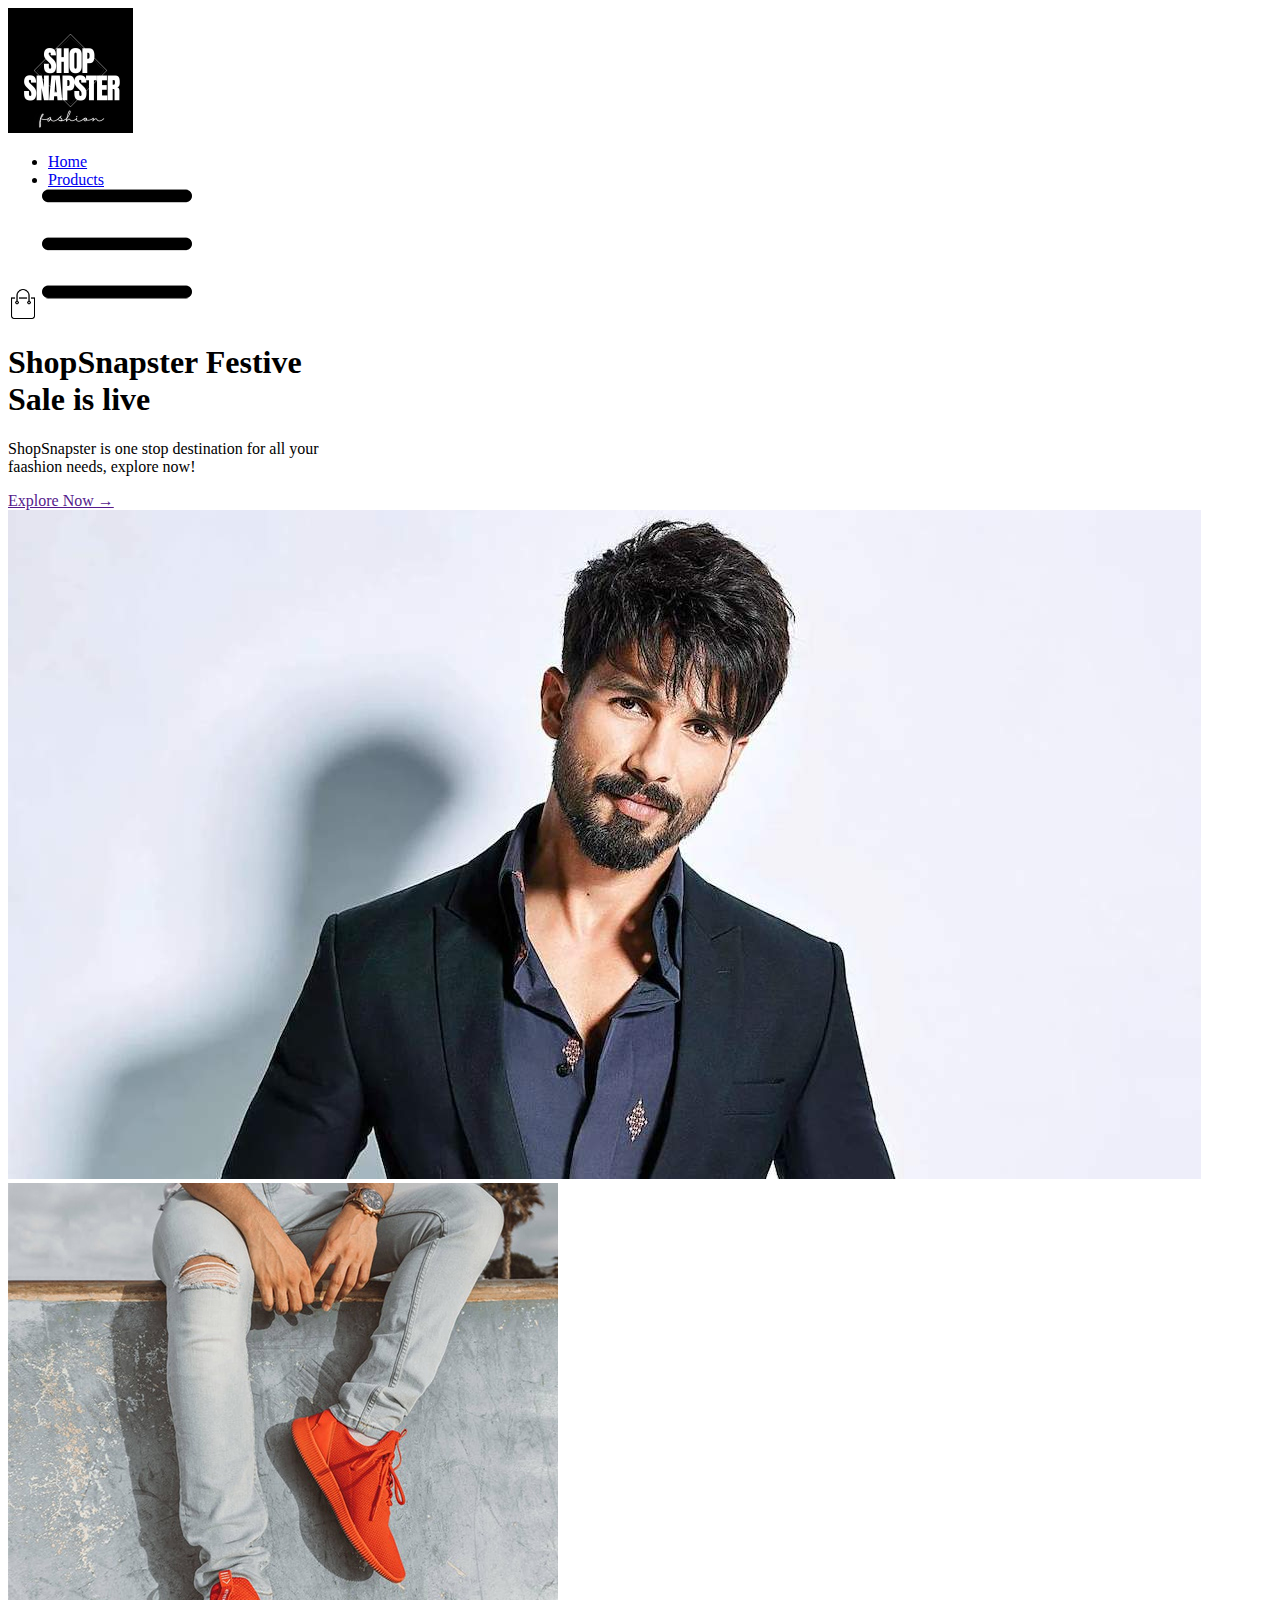
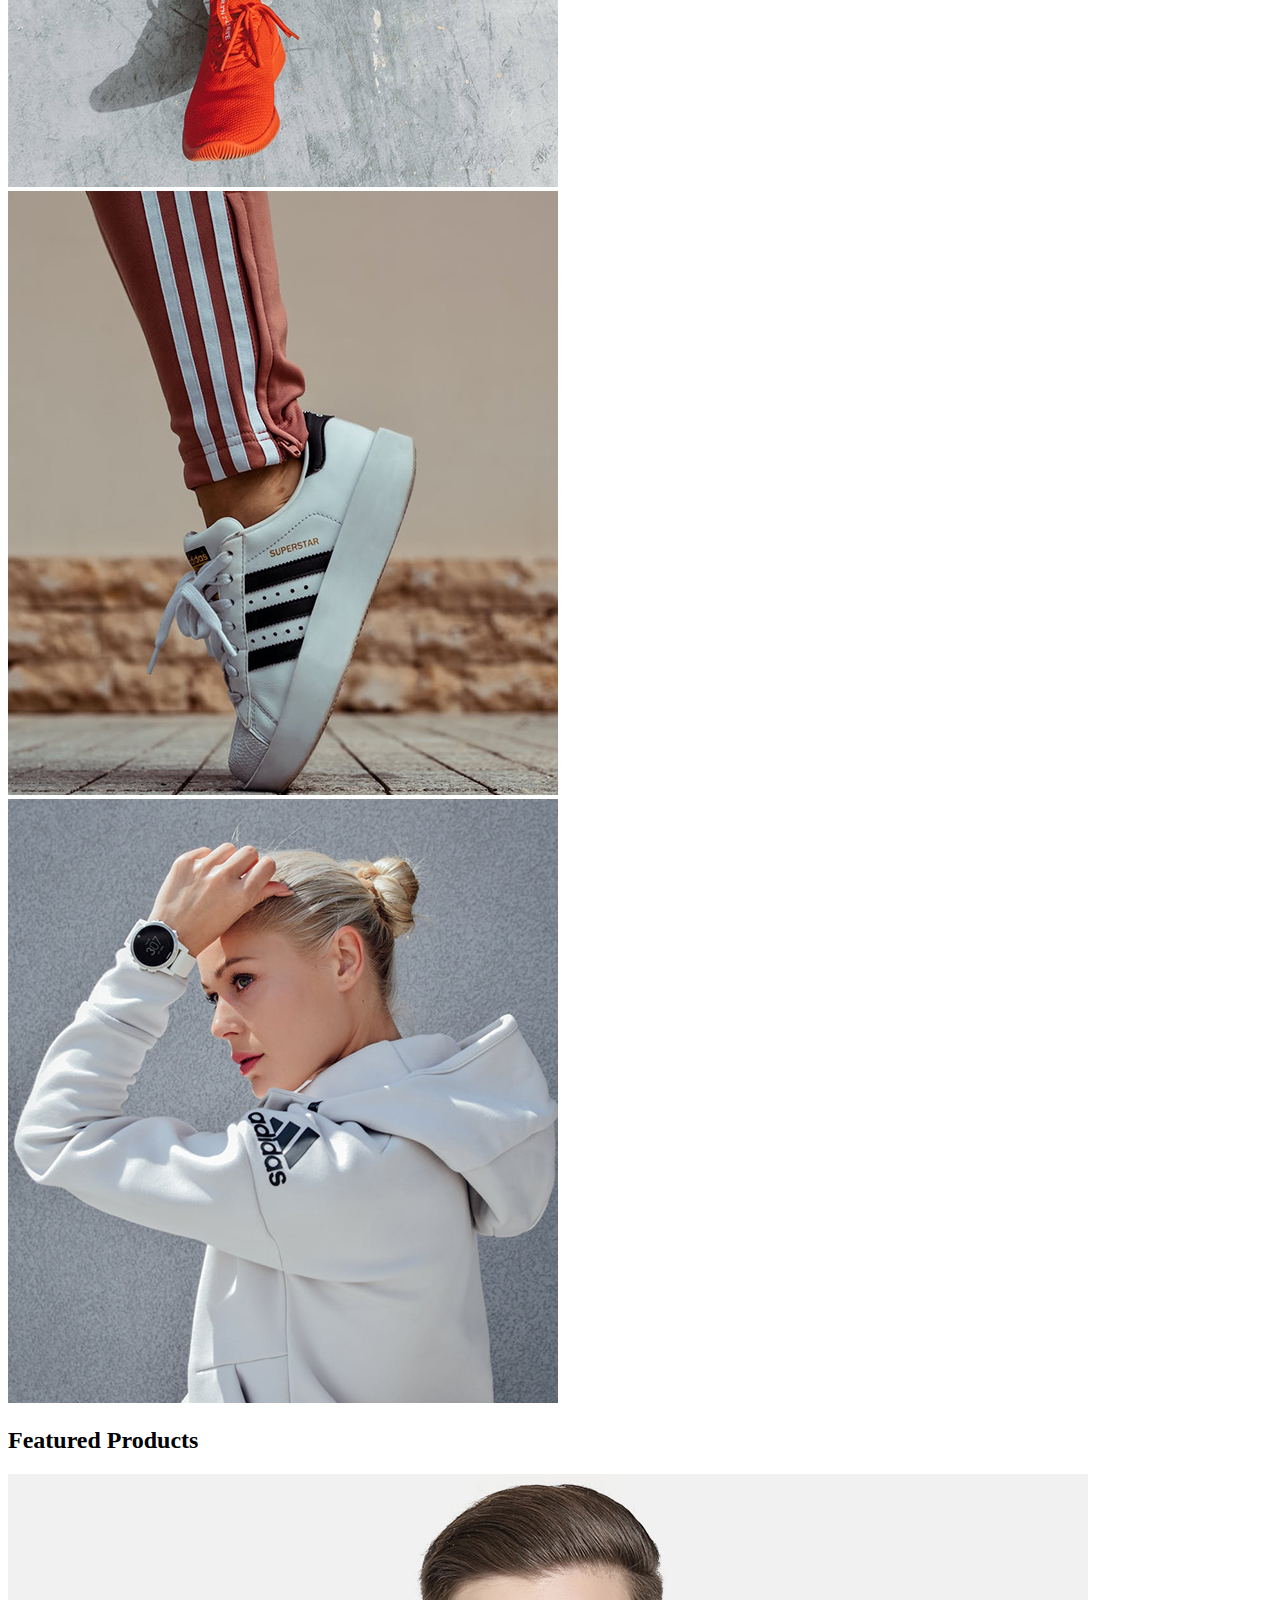
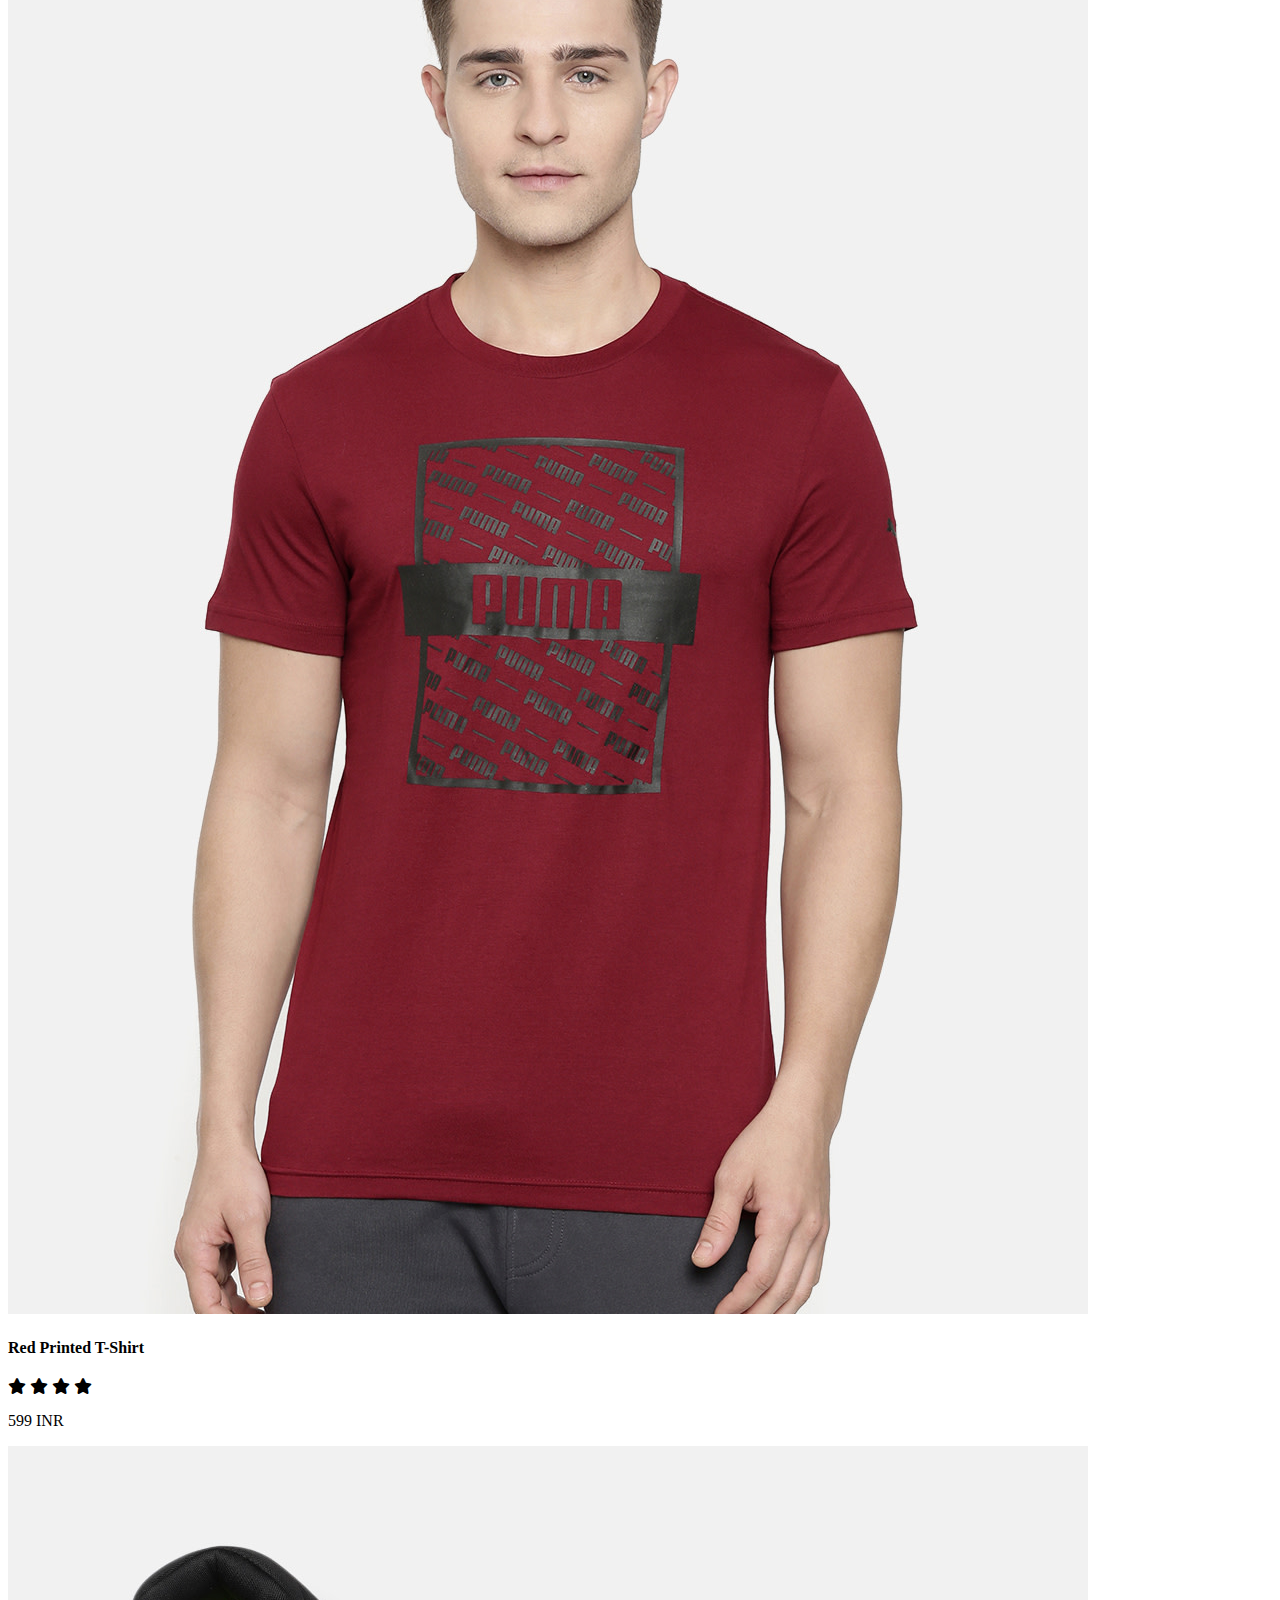
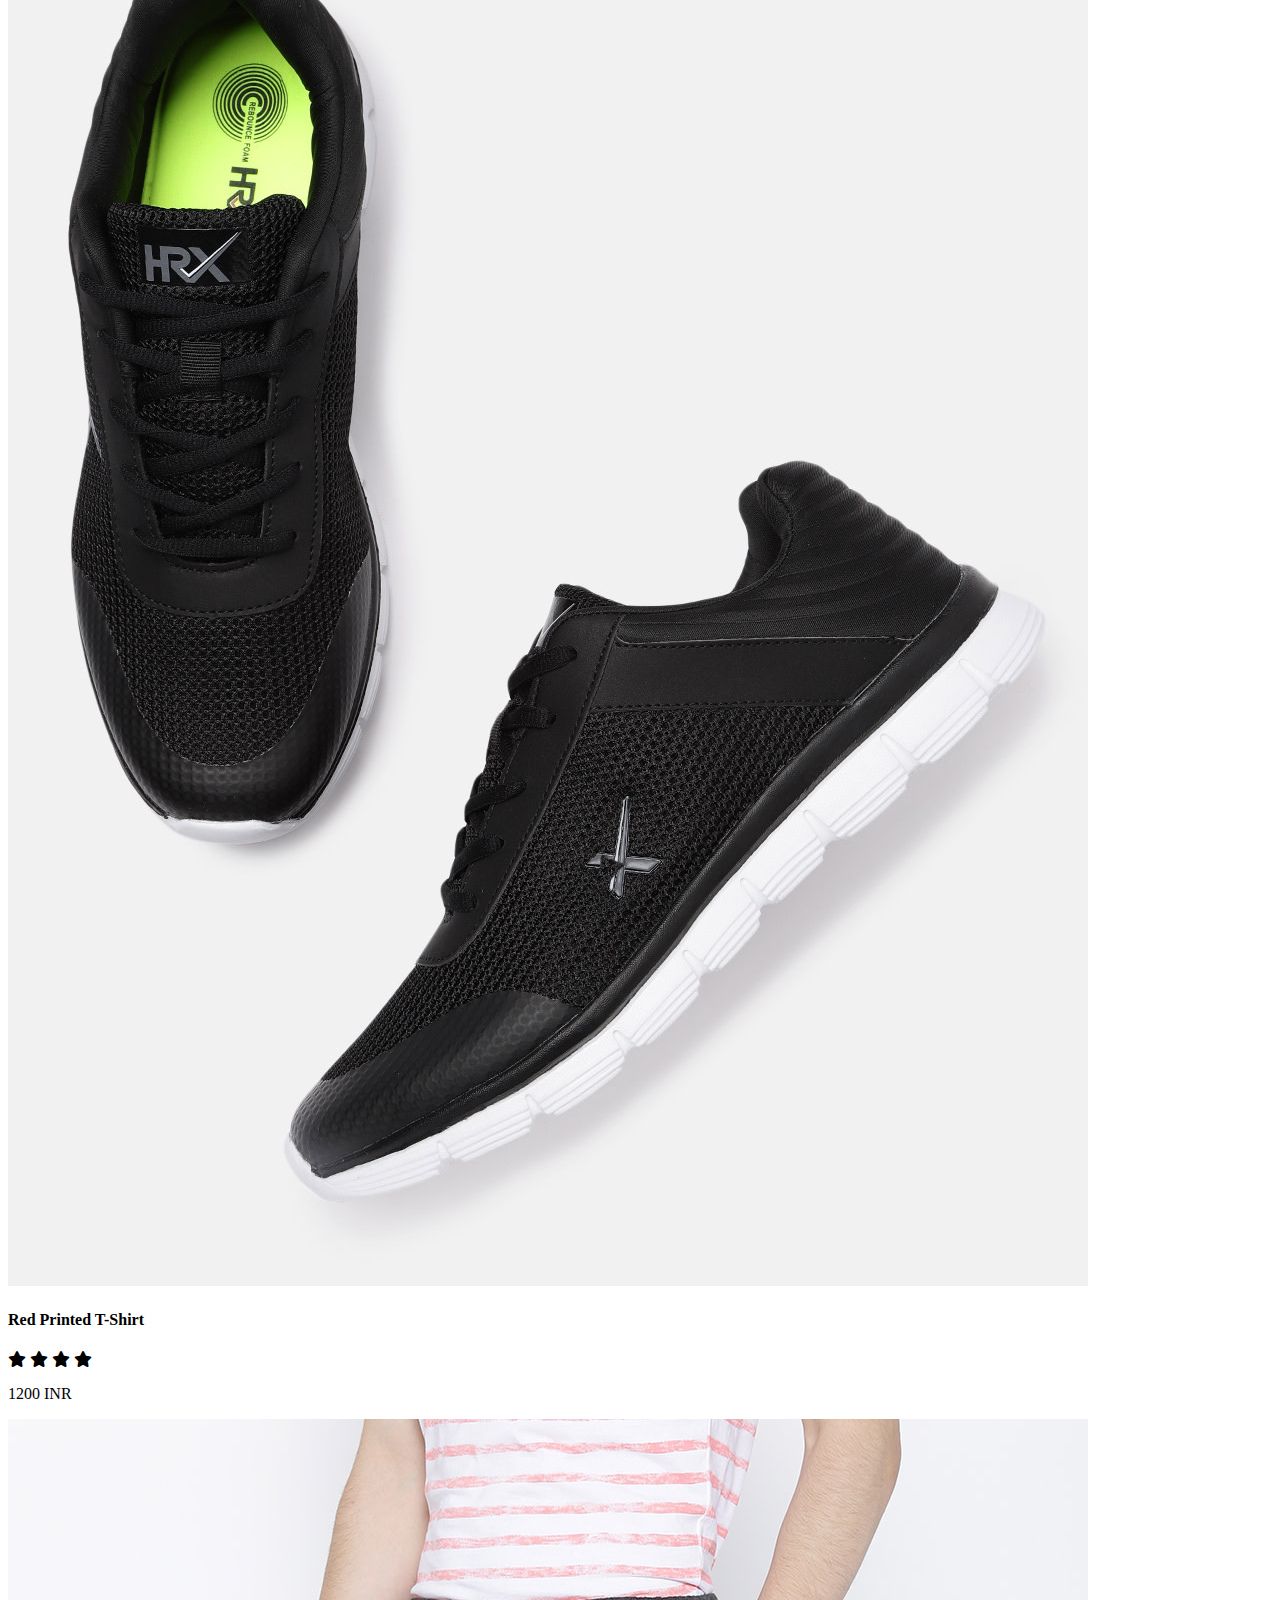
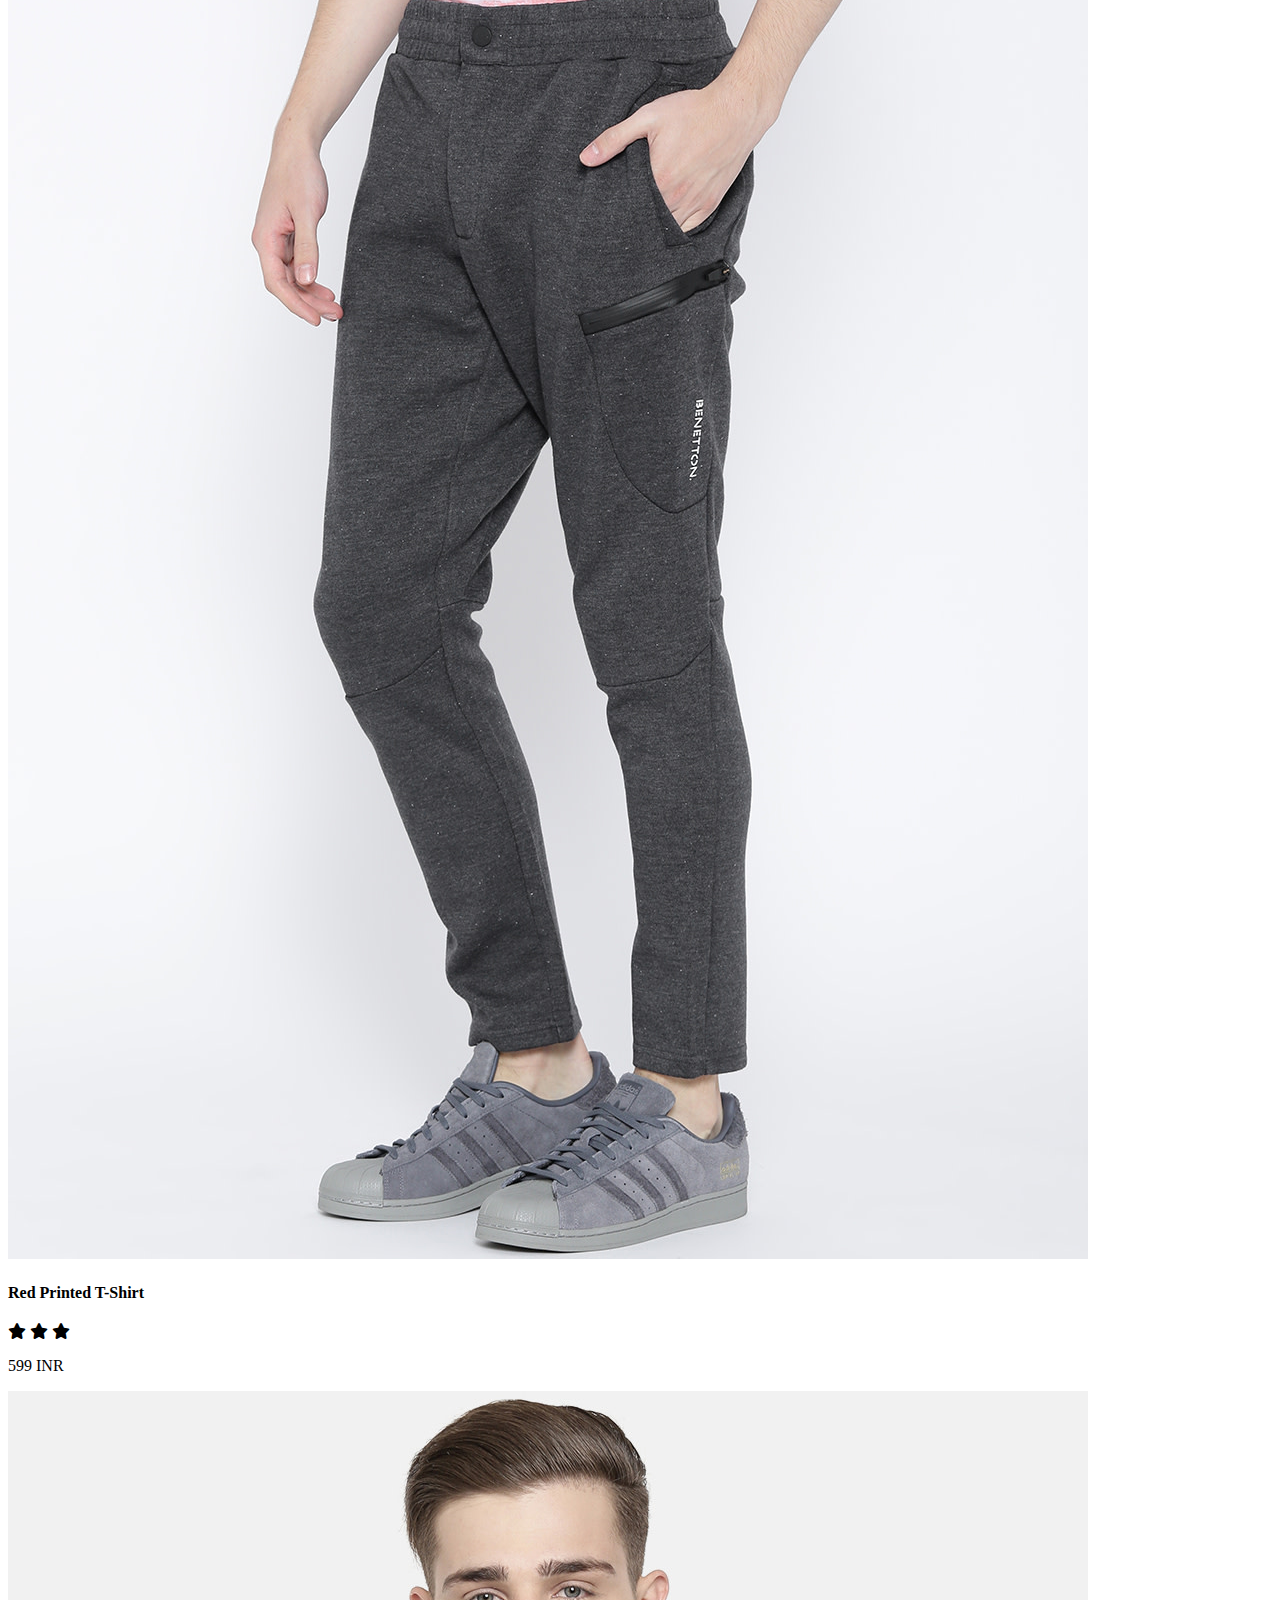
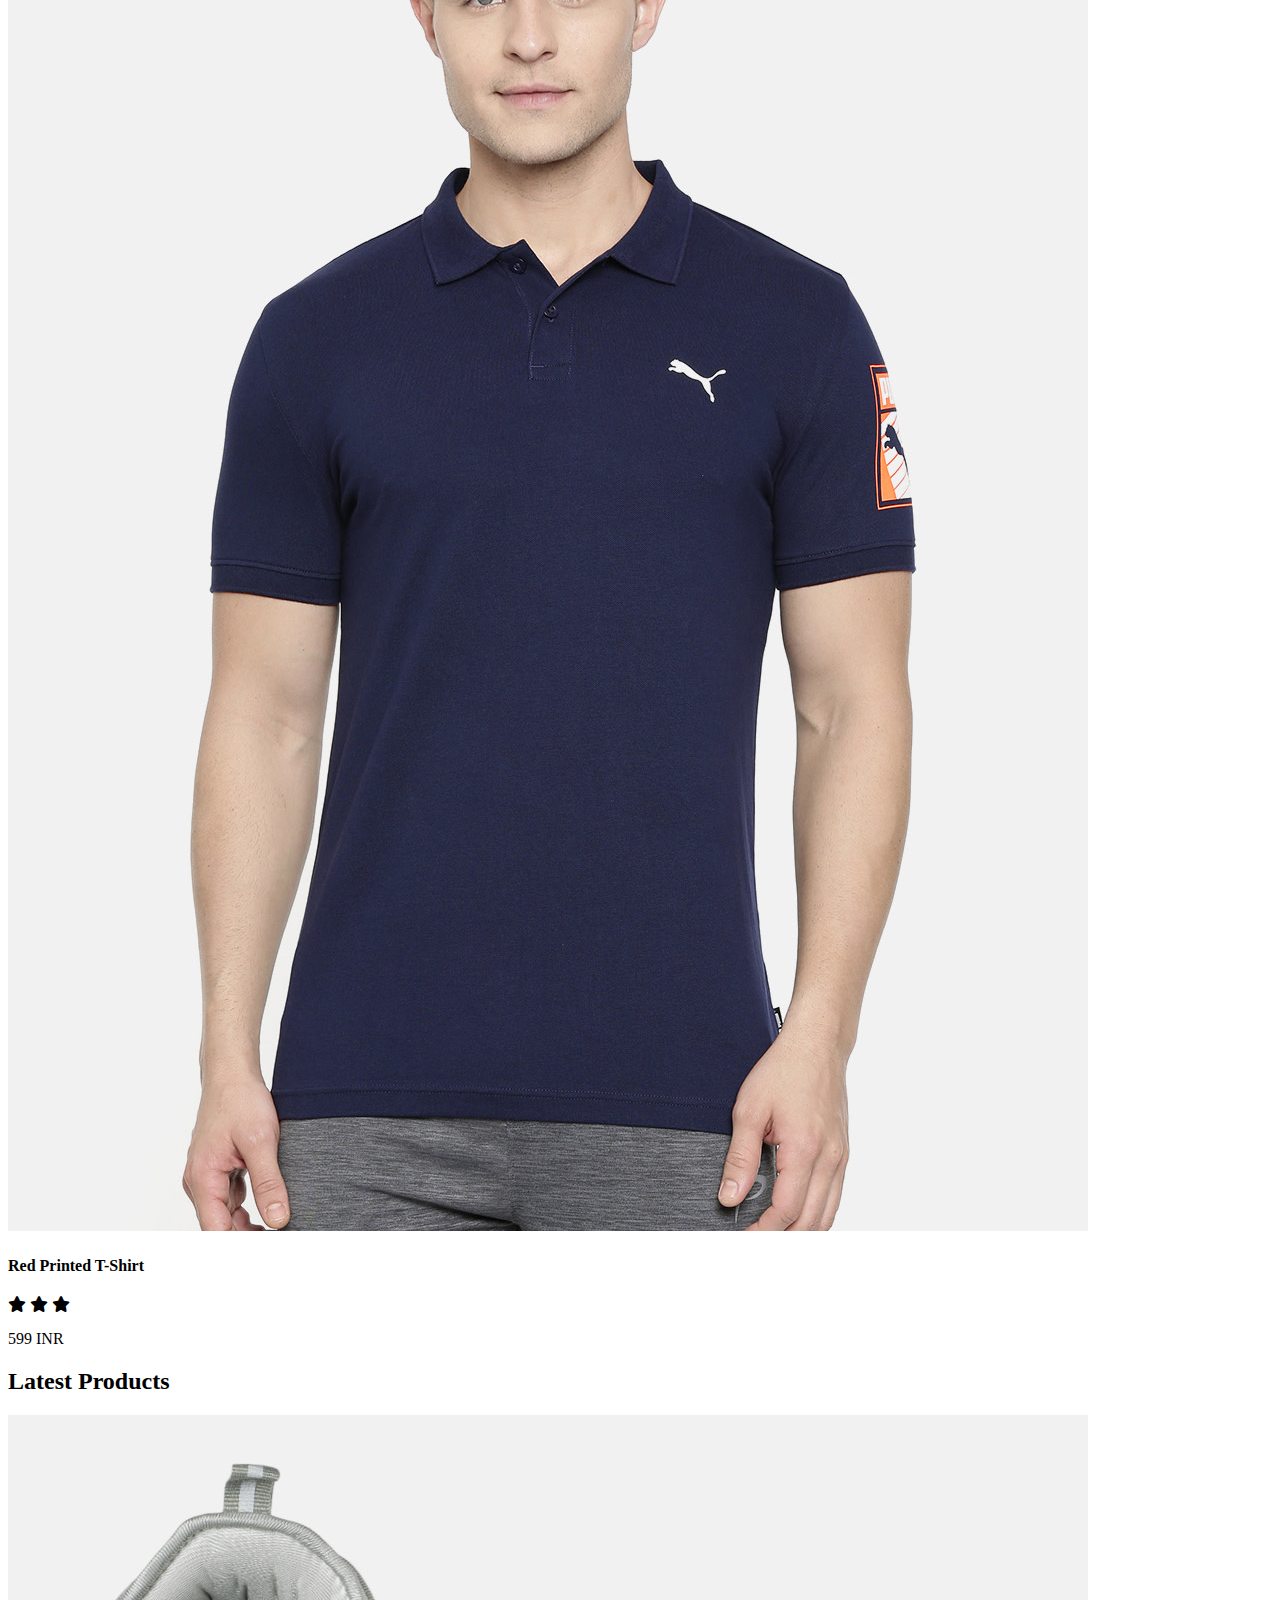
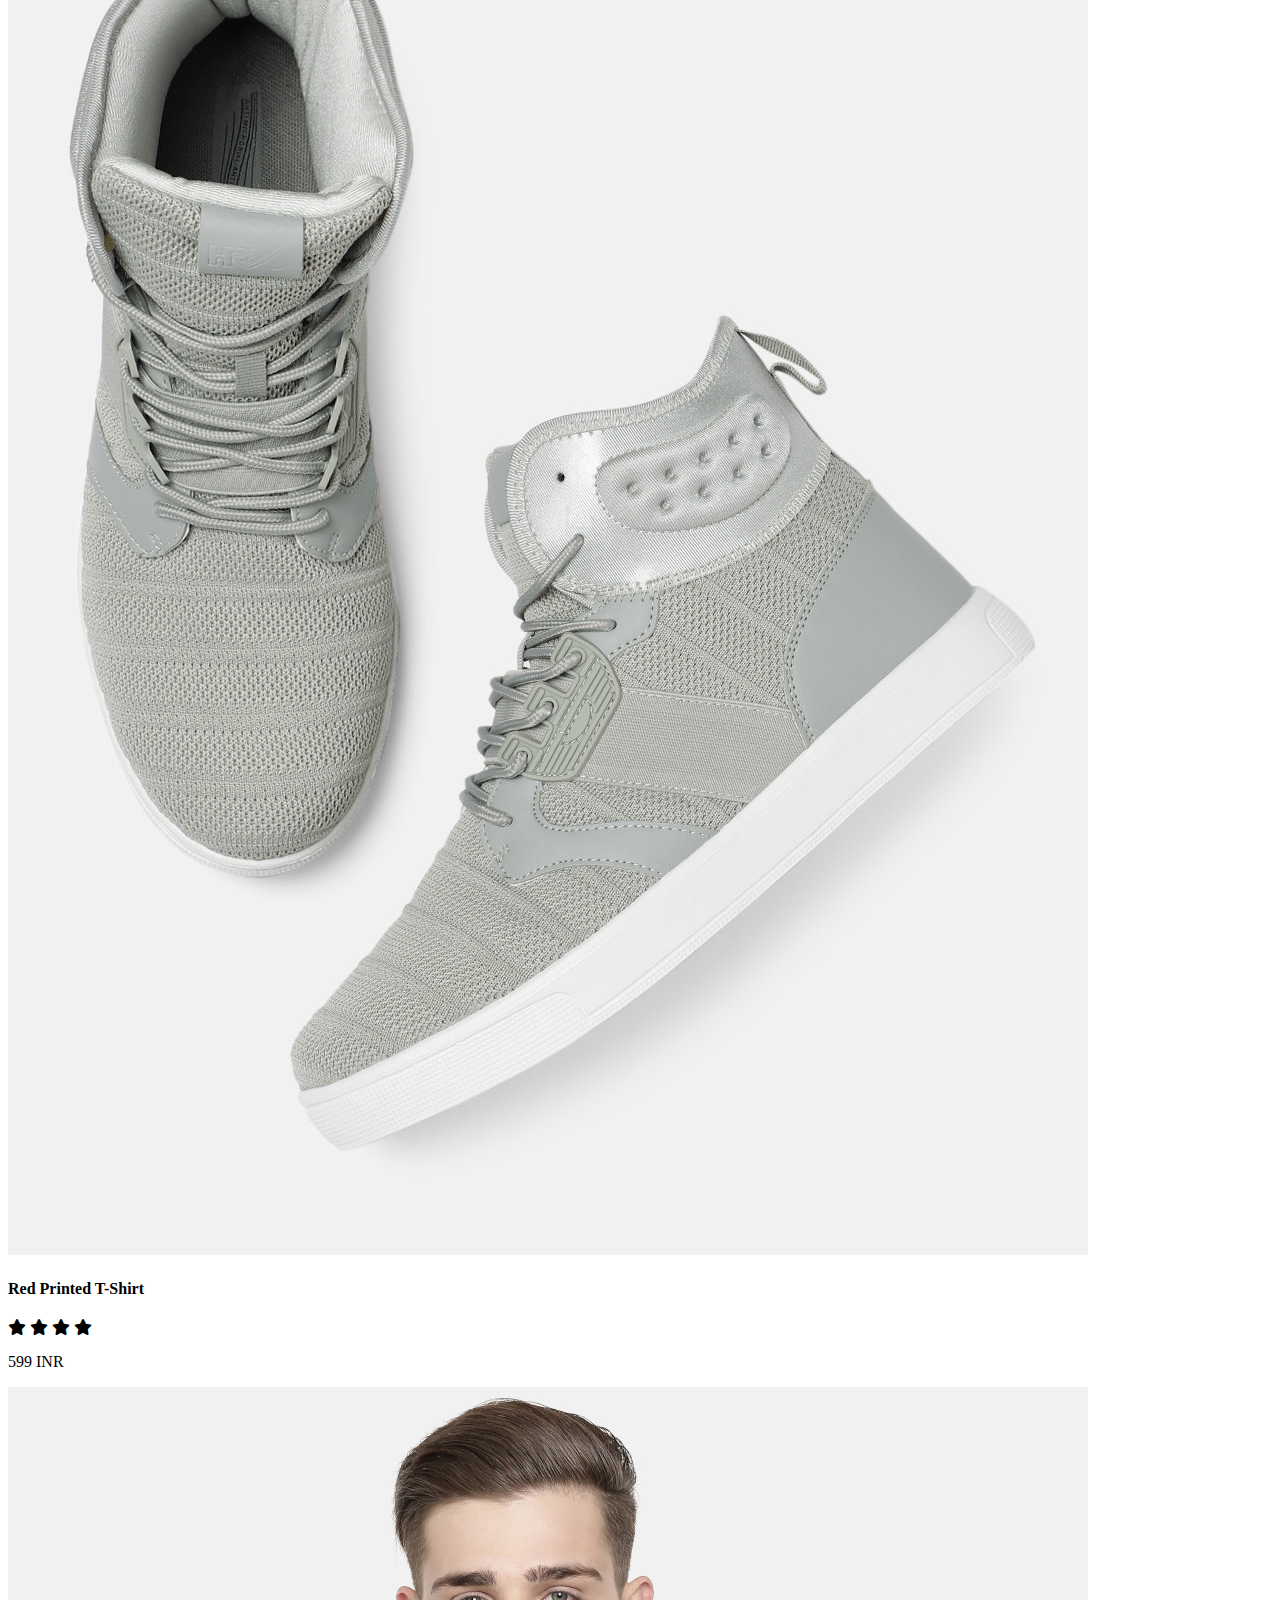
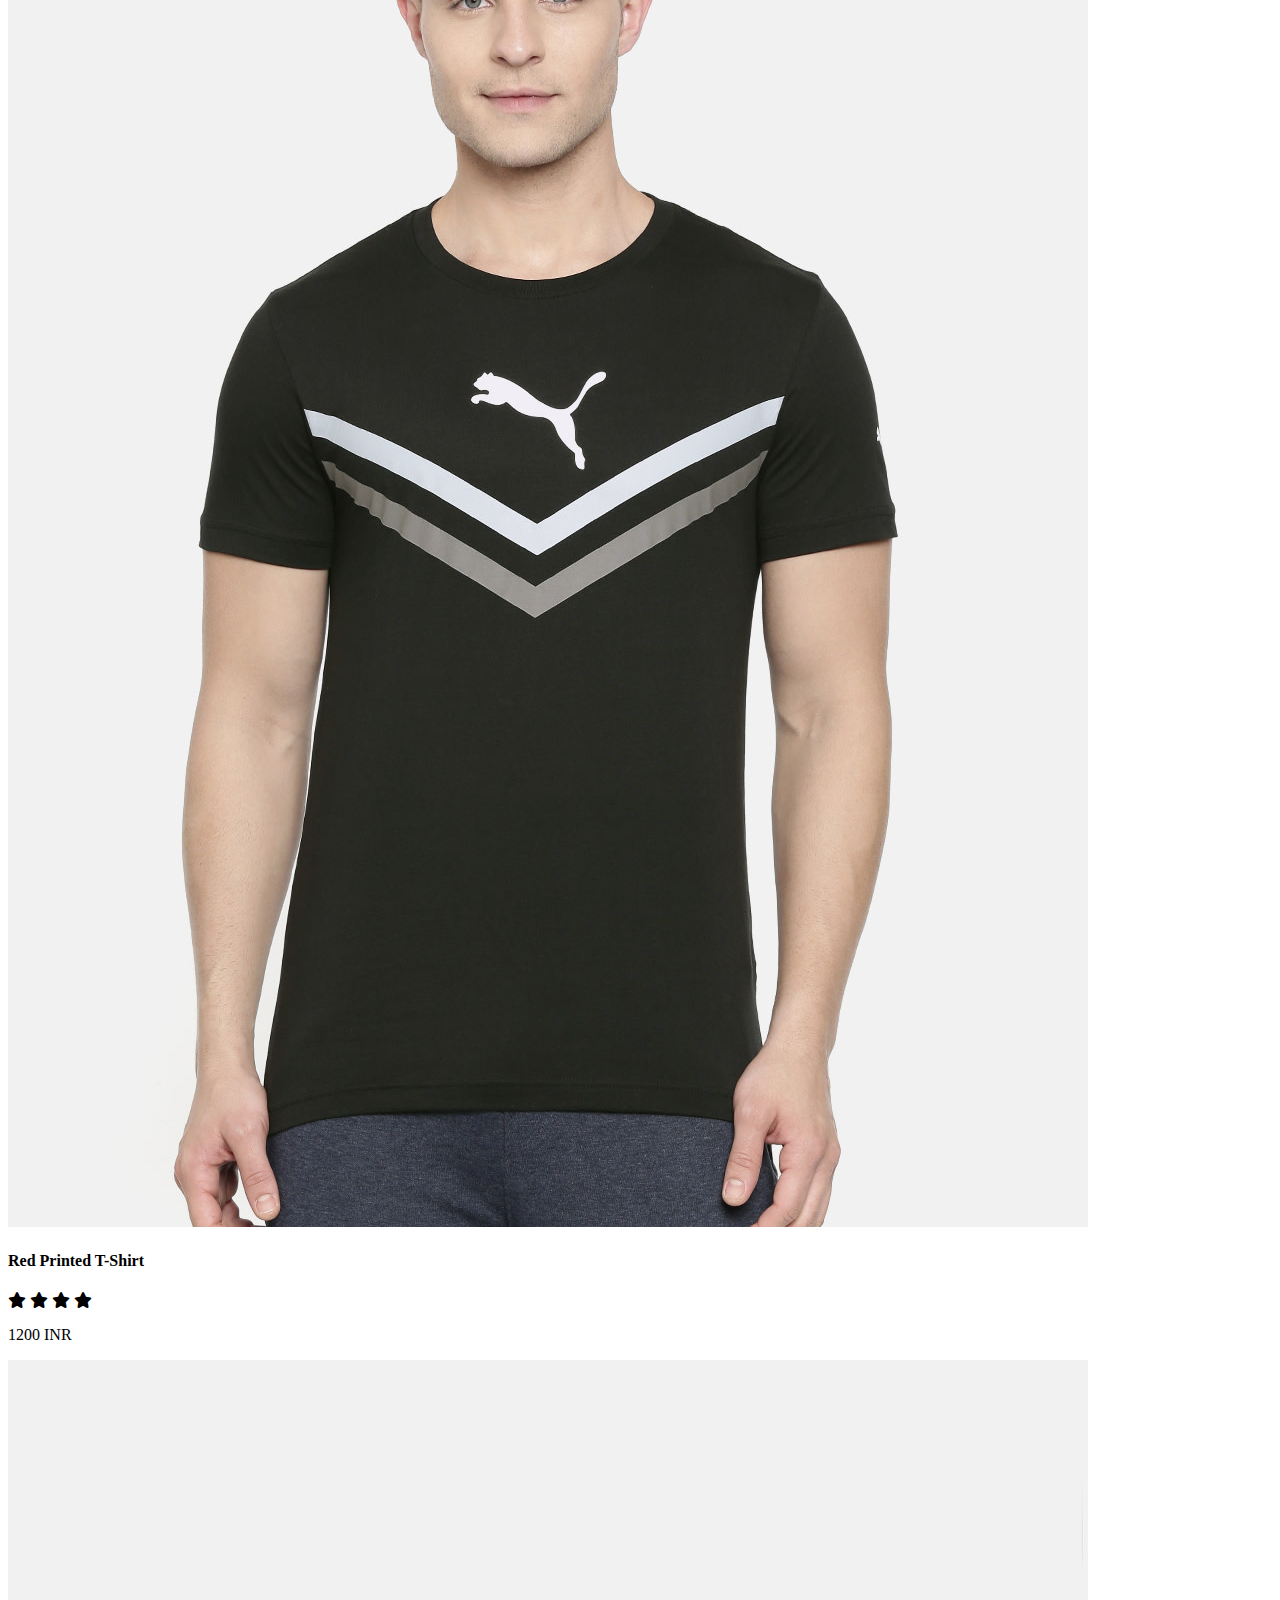
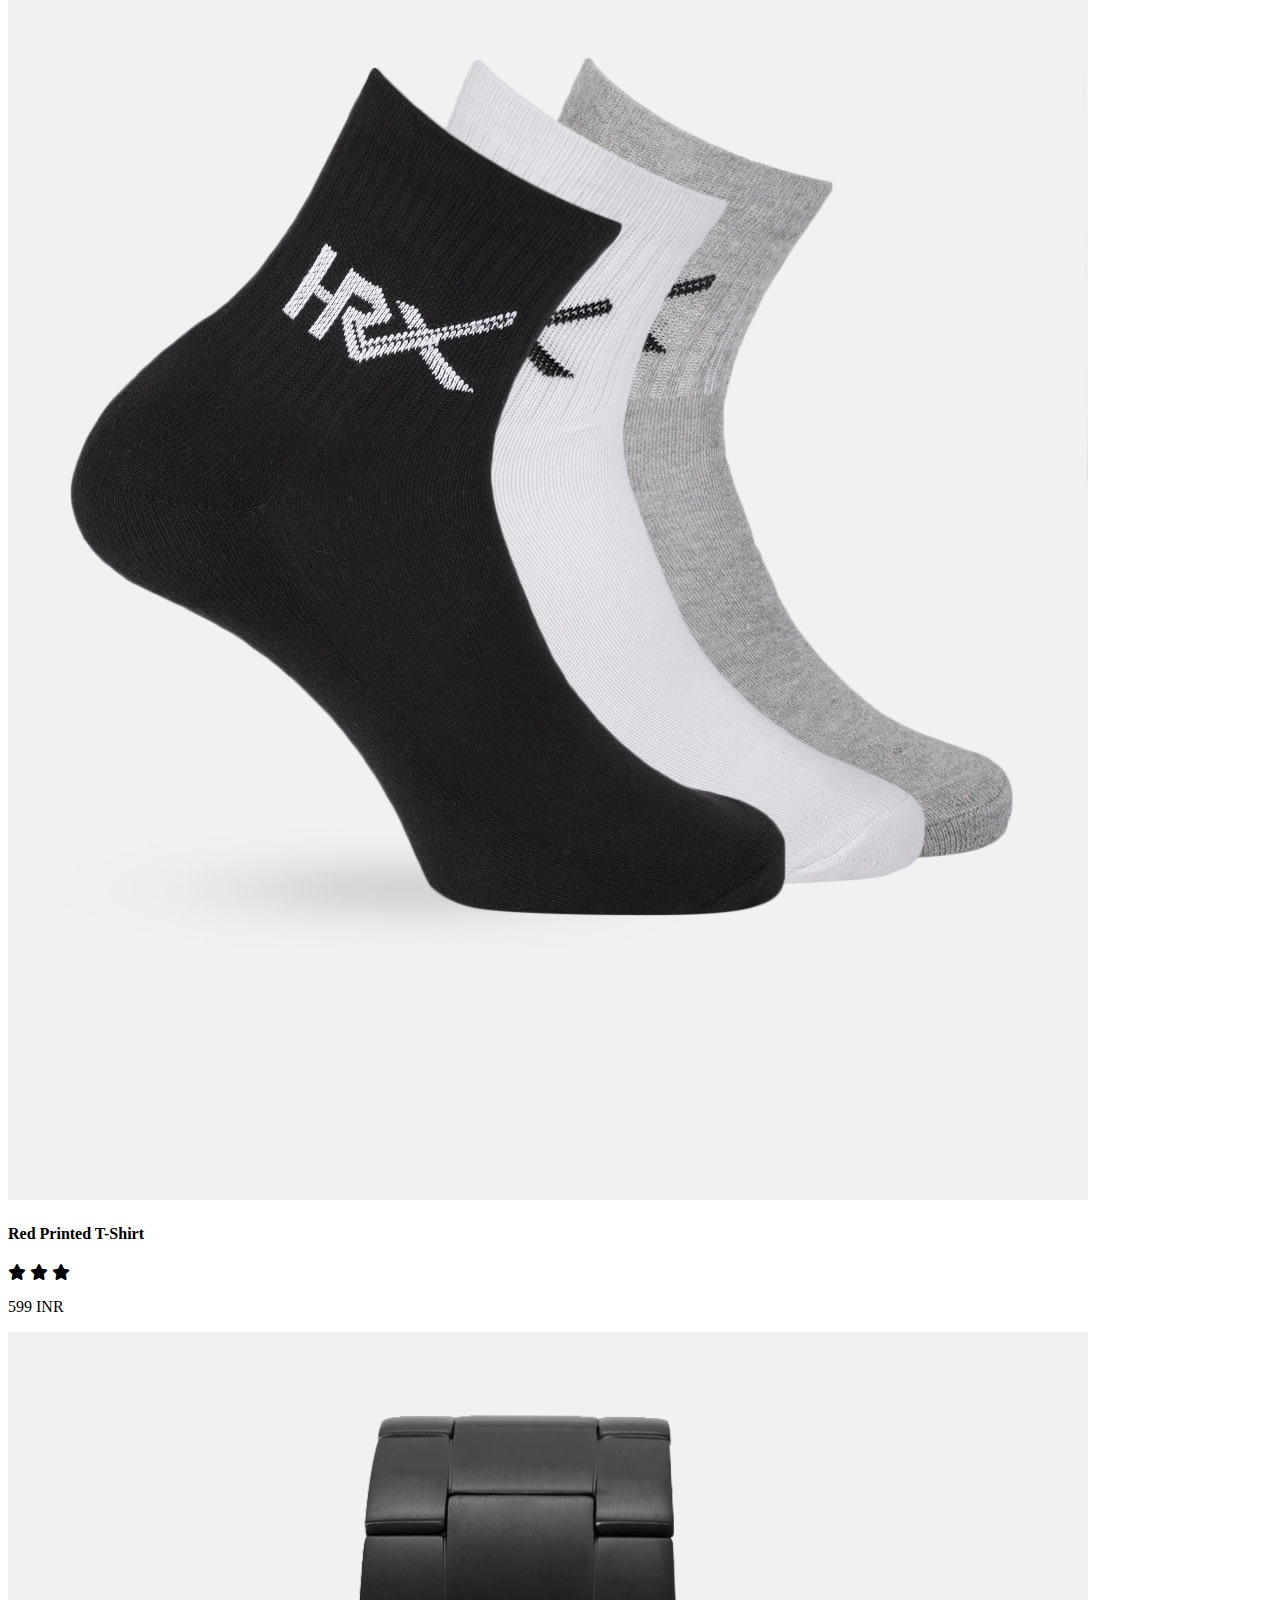
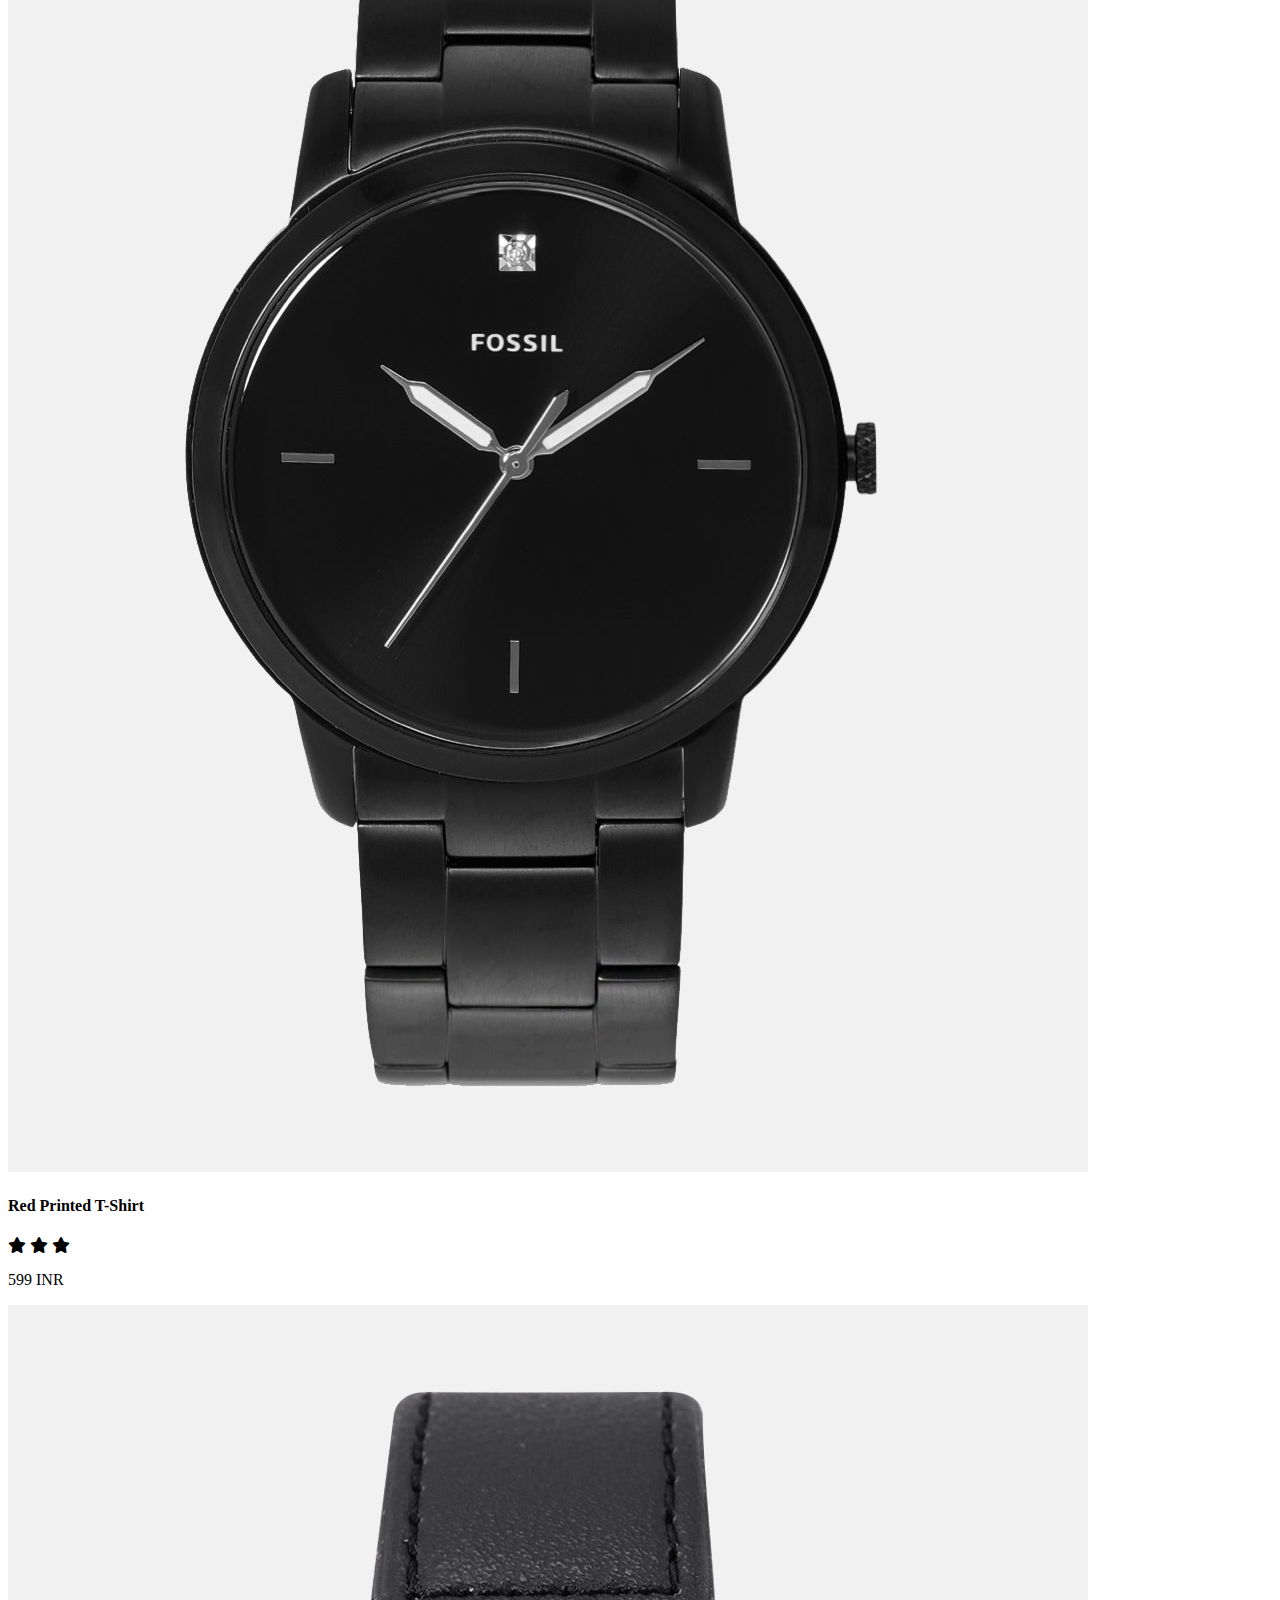
==== index.html @ 0a9c809e "Add files via upload" ====
<!DOCTYPE html>
<html lang="en">
<head>
    <meta charset="UTF-8">
    
    <meta name="viewport" content="width=device-width, initial-scale=1.0">
    <title>Online Clothing</title> 
    <link href="https://fonts.googleapis.com/css2?family=Poppins:wght@300;400;500&display=swap" rel="stylesheet">
    <link rel="stylesheet" href="styles.css">
    <link rel="stylesheet" href="https://cdnjs.cloudflare.com/ajax/libs/font-awesome/6.4.2/css/all.min.css">
</head>
<body>

    <div class="header">



    <div class="container">
    <div class="navbar">
     <div class="logo">
        <img src="images/Shop Snapster.png" width="125px">
     </div>
     <nav>
        <ul id="MenuItems">
            <li><a href="index.html">Home</a></li>
            <li><a href="products.html">Products</a></li>
            

        </ul>
     </nav> <a href="cart.html">  <img src="images/cart.png" width="30px" height="30px"></a>
    
     <img src="images/menu.png" class="menu-icon" onclick="menutoggle()">
     </div>
     <div class="row">
        <div class="col-2">
            <h1>ShopSnapster Festive  <br> Sale is live</h1>
            <p>ShopSnapster is one stop destination for all your <br> faashion needs, explore now!</p>
            <a href="" class="btn">Explore Now &#8594;</a>
        </div>
        <div class="col-2">
            <img src="images/ShahidKapoor.jpeg"   >
        </div>
     </div>
    </div>
</div>
  <!-- Featured Categories -->
  <div class="categories">
   <div class="small-container">
    <div class="row">
        <div class="col-3">
            <img src="images/category-1.jpg" >
        </div>
        <div class="col-3">
            <img src="images/category-2.jpg" >
        </div>
        <div class="col-3">
            <img src="images/category-3.jpg" >
        </div>
    </div>
    </div>
  </div>
  
   <!-- featured products -->

     <div class="small-container">
        <h2 class="title">Featured Products</h2>
        <div class="row">
            <div class="col-4">
                <img src="images/product-1.jpg" >
                <h4>Red Printed T-Shirt</h4>
                <div class="ratings">
                    <i class="fa fa-star" ></i>
                    <i class="fa fa-star" ></i>
                    <i class="fa fa-star"></i>
                    <i class="fa fa-star" ></i>
                    <i class="fa fa-star-o" ></i>
                </div>
                <p>599 INR</p>
            </div>
            <div class="col-4">
                <img src="images/product-2.jpg" >
                <h4>Red Printed T-Shirt</h4>
                <div class="ratings">
                    <i class="fa fa-star" ></i>
                    <i class="fa fa-star" ></i>
                    <i class="fa fa-star"></i>
                    <i class="fa fa-star" ></i>
                  
                </div>
                <p>1200 INR</p>
            </div>
            <div class="col-4">
                <img src="images/product-3.jpg" >
                <h4>Red Printed T-Shirt</h4>
                <div class="ratings">
                    <i class="fa fa-star" ></i>
                    <i class="fa fa-star" ></i>
                    <i class="fa fa-star"></i>
                  
                   
                </div>
                <p>599 INR</p>
            </div>
            <div class="col-4">
                <img src="images/product-4.jpg" >
                <h4>Red Printed T-Shirt</h4>
                <div class="ratings">
                    <i class="fa fa-star" ></i>
                    <i class="fa fa-star" ></i>
                    <i class="fa fa-star"></i>
                   
                </div>
                <p>599 INR</p>
            </div>
           
        </div>
        <h2 class="title"> Latest Products
        </h2>
        <div class="row">
            <div class="col-4">
                <img src="images/product-5.jpg" >
                <h4>Red Printed T-Shirt</h4>
                <div class="ratings">
                    <i class="fa fa-star" ></i>
                    <i class="fa fa-star" ></i>
                    <i class="fa fa-star"></i>
                    <i class="fa fa-star" ></i>
                    <i class="fa fa-star-o" ></i>
                </div>
                <p>599 INR</p>
            </div>
            <div class="col-4">
                <img src="images/product-6.jpg" >
                <h4>Red Printed T-Shirt</h4>
                <div class="ratings">
                    <i class="fa fa-star" ></i>
                    <i class="fa fa-star" ></i>
                    <i class="fa fa-star"></i>
                    <i class="fa fa-star" ></i>
                  
                </div>
                <p>1200 INR</p>
            </div>
            <div class="col-4">
                <img src="images/product-7.jpg" >
                <h4>Red Printed T-Shirt</h4>
                <div class="ratings">
                    <i class="fa fa-star" ></i>
                    <i class="fa fa-star" ></i>
                    <i class="fa fa-star"></i>
                  
                   
                </div>
                <p>599 INR</p>
            </div>
            <div class="col-4">
                <img src="images/product-8.jpg" >
                <h4>Red Printed T-Shirt</h4>
                <div class="ratings">
                    <i class="fa fa-star" ></i>
                    <i class="fa fa-star" ></i>
                    <i class="fa fa-star"></i>
                   
                </div>
                <p>599 INR</p>
            </div>
            
        </div>
        <div class="row">
            <div class="col-4">
                <img src="images/product-9.jpg" >
                <h4>Red Printed T-Shirt</h4>
                <div class="ratings">
                    <i class="fa fa-star" ></i>
                    <i class="fa fa-star" ></i>
                    <i class="fa fa-star"></i>
                    <i class="fa fa-star" ></i>
                    <i class="fa fa-star-o" ></i>
                </div>
                <p>599 INR</p>
            </div>
            <div class="col-4">
                <img src="images/product-10.jpg" >
                <h4>Red Printed T-Shirt</h4>
                <div class="ratings">
                    <i class="fa fa-star" ></i>
                    <i class="fa fa-star" ></i>
                    <i class="fa fa-star"></i>
                    <i class="fa fa-star" ></i>
                  
                </div>
                <p>1200 INR</p>
            </div>
            <div class="col-4">
                <img src="images/product-11.jpg" >
                <h4>Red Printed T-Shirt</h4>
                <div class="ratings">
                    <i class="fa fa-star" ></i>
                    <i class="fa fa-star" ></i>
                    <i class="fa fa-star"></i>
                  
                   
                </div>
                <p>599 INR</p>
            </div>
            <div class="col-4">
                <img src="images/product-12.jpg" >
                <h4>Red Printed T-Shirt</h4>
                <div class="ratings">
                    <i class="fa fa-star" ></i>
                    <i class="fa fa-star" ></i>
                    <i class="fa fa-star"></i>
                   
                </div>
                <p>599 INR</p>
            </div>
           
        </div>
     </div>
     <!-- Offer -->
     <div class="offer">
        <div class="small-container">
            <div class="row">
                <div class="col-2">
                    <img src="images/exclusive.png" class="offer-img">
                </div>
                <div class="col-2">
                    <p>Exclusively Available on ShopSnapster</p>
                    <h1>Smart Band 4</h1>
                    <small>The Mi Smart Band 4 features a 39.9% larger (than Mi Band 3) AMOLED color full-touch display with adjustable brightness, so everything is clear as can be.</small>
                    <a href="" class="btn">Buy Now &#8594;</a>
                </div>
            </div>
        </div>
     </div>
        <!-- brands -->
        <div class="brands">
            <div class="small-container">
                <div class="row">
                    <div class="col-5">
                        <img src="images/logo-godrej.png" alt="">
                    </div>
                    <div class="col-5">
                        <img src="images/logo-oppo.png" alt="">
                    </div>
                    <div class="col-5">
                        <img src="images/logo-coca-cola.png" alt="">
                    </div>
                    <div class="col-5">
                        <img src="images/logo-paypal.png" alt="">
                    </div>
                    <div class="col-5">
                        <img src="images/logo-philips.png" alt="">
                    </div>
                </div>
            </div>
        </div>
            <!-- footer -->
            <div class="footer">
                <div class="container">
                    <div class="row">
                        <div class="footer-col-1">
                            <h3>Download Our App</h3>
                            <p>Download App for Android and IOS Mobile Phone</p>
                       <div class="app-logo">
                        <img src="images/play-store.png" alt="">
                        <img src="images/app-store.png" alt="">
                       </div>
                        </div>
                        <div class="footer-col-2">
                           <img src="images/Shop Snapster.png" >
                           
                        </div>
                        <div class="footer-col-3">
                            <h3>Useful Links</h3>
                           <ul>
                            <li>Coupons</li>
                            <li>Blog Post</li>
                            <li>Return Policy </li>
                            <li>Join Affiliate </li>
                           </ul>
                        </div>
                        <div class="footer-col-4">
                            <h3>Follow Us</h3>
                           <ul>
                            <li>Facebook</li>
                            <li>twitter</li>
                            <li>Instagram </li>
                            <li>YouTube </li>
                           </ul>
                        </div>
                    </div>
                    <hr>
                    <p class="copyright">Copyright 2023 | ShopSnapster: Created by Yogesh Tripathi</p>
                </div>
            </div>
            <script>
                var MenuItems = document.getElementById("MenuItems");
                MenuItems.style.maxHeight = "0px";

                function  menutoggle() {
                    if( MenuItems.style.maxHeight == "0px") {
                        MenuItems.style.maxHeight = "200px"
                    }
                    else{
                        MenuItems.style.maxHeight = "0px"
                    }
                }
            </script>
</body>
</html>
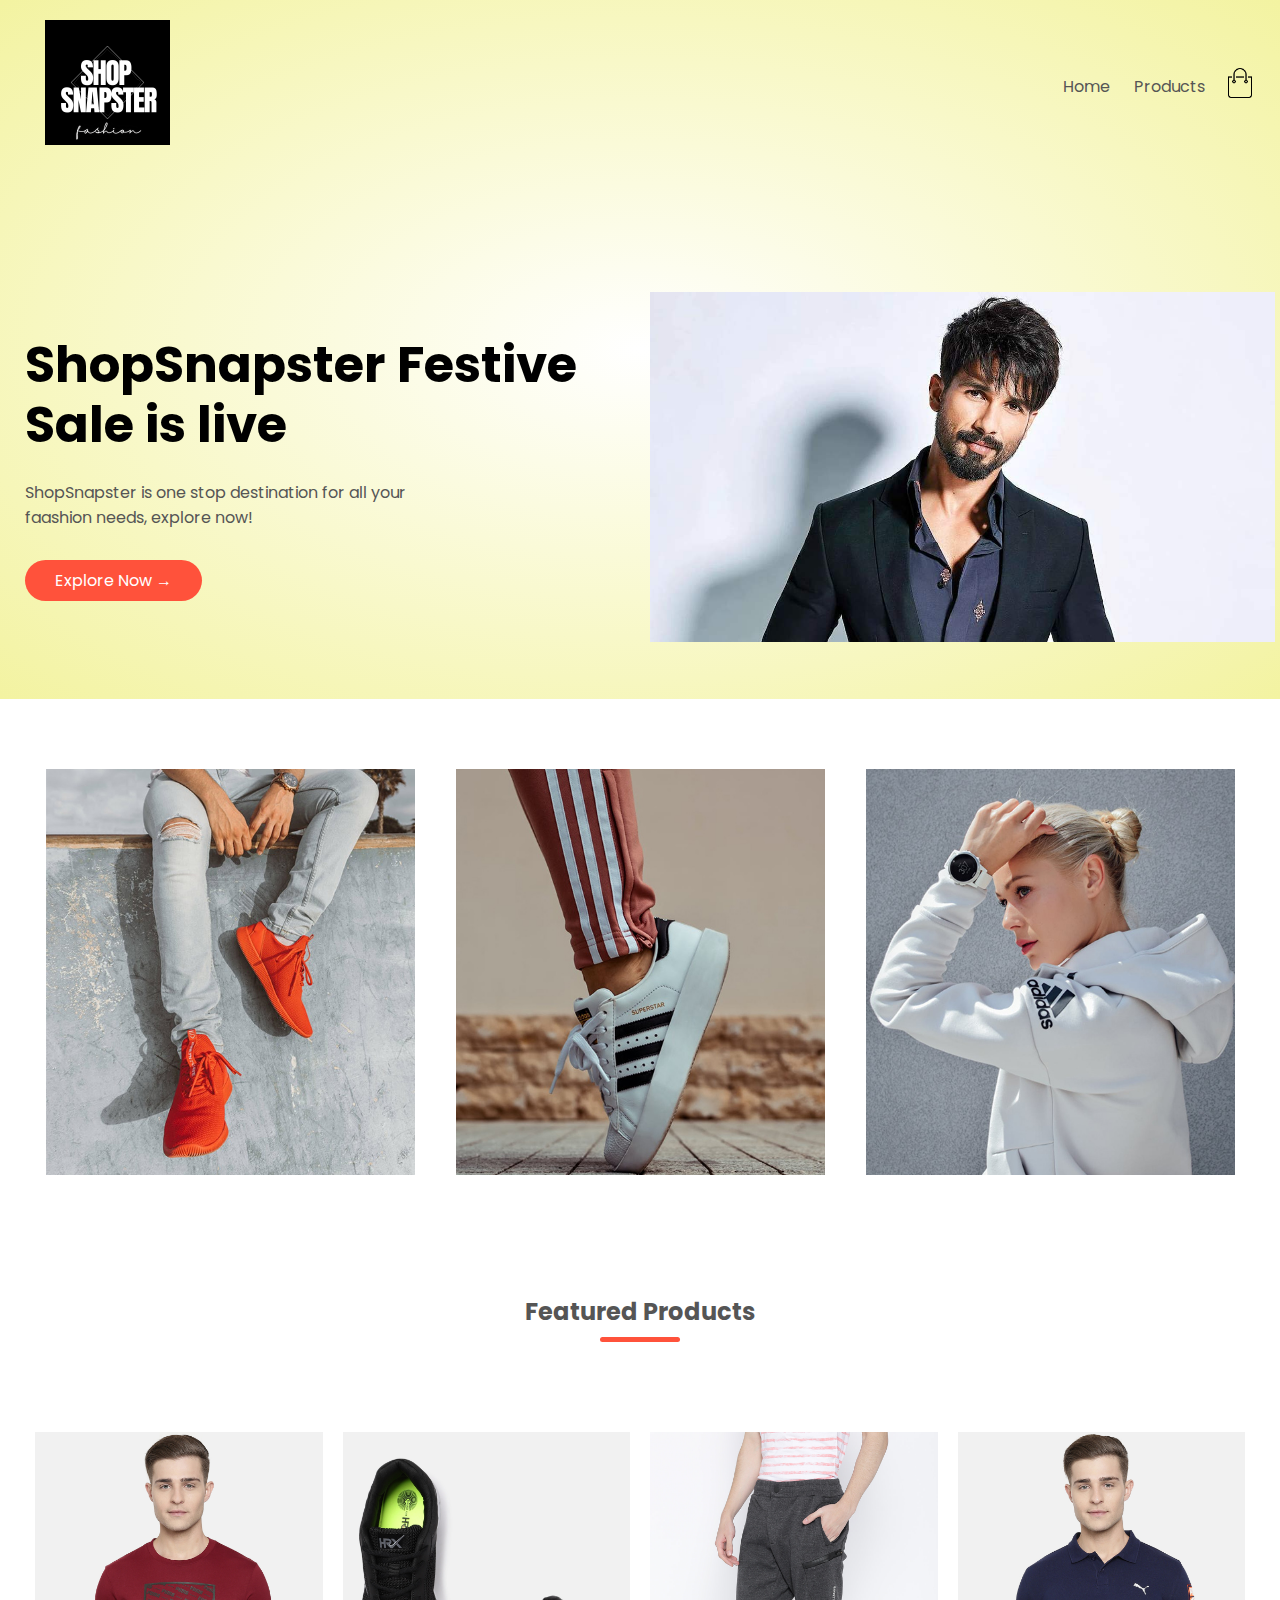
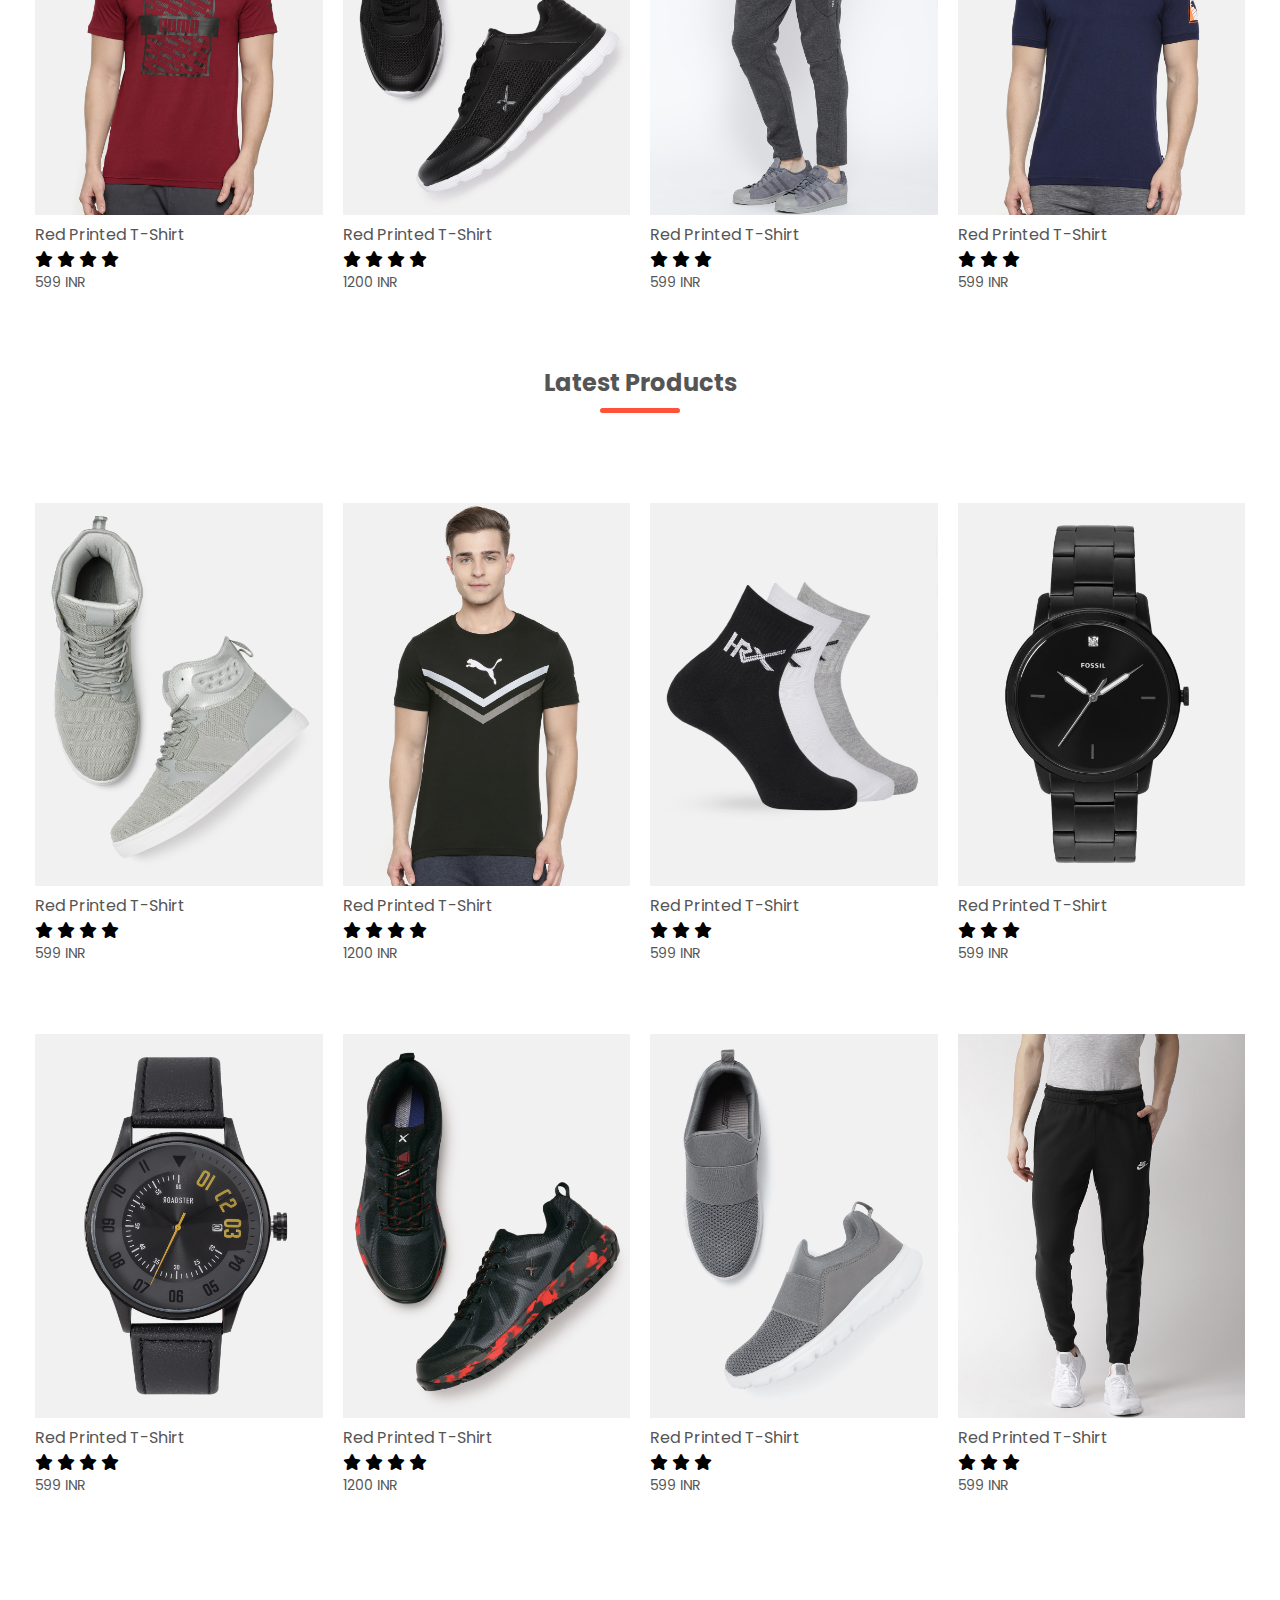
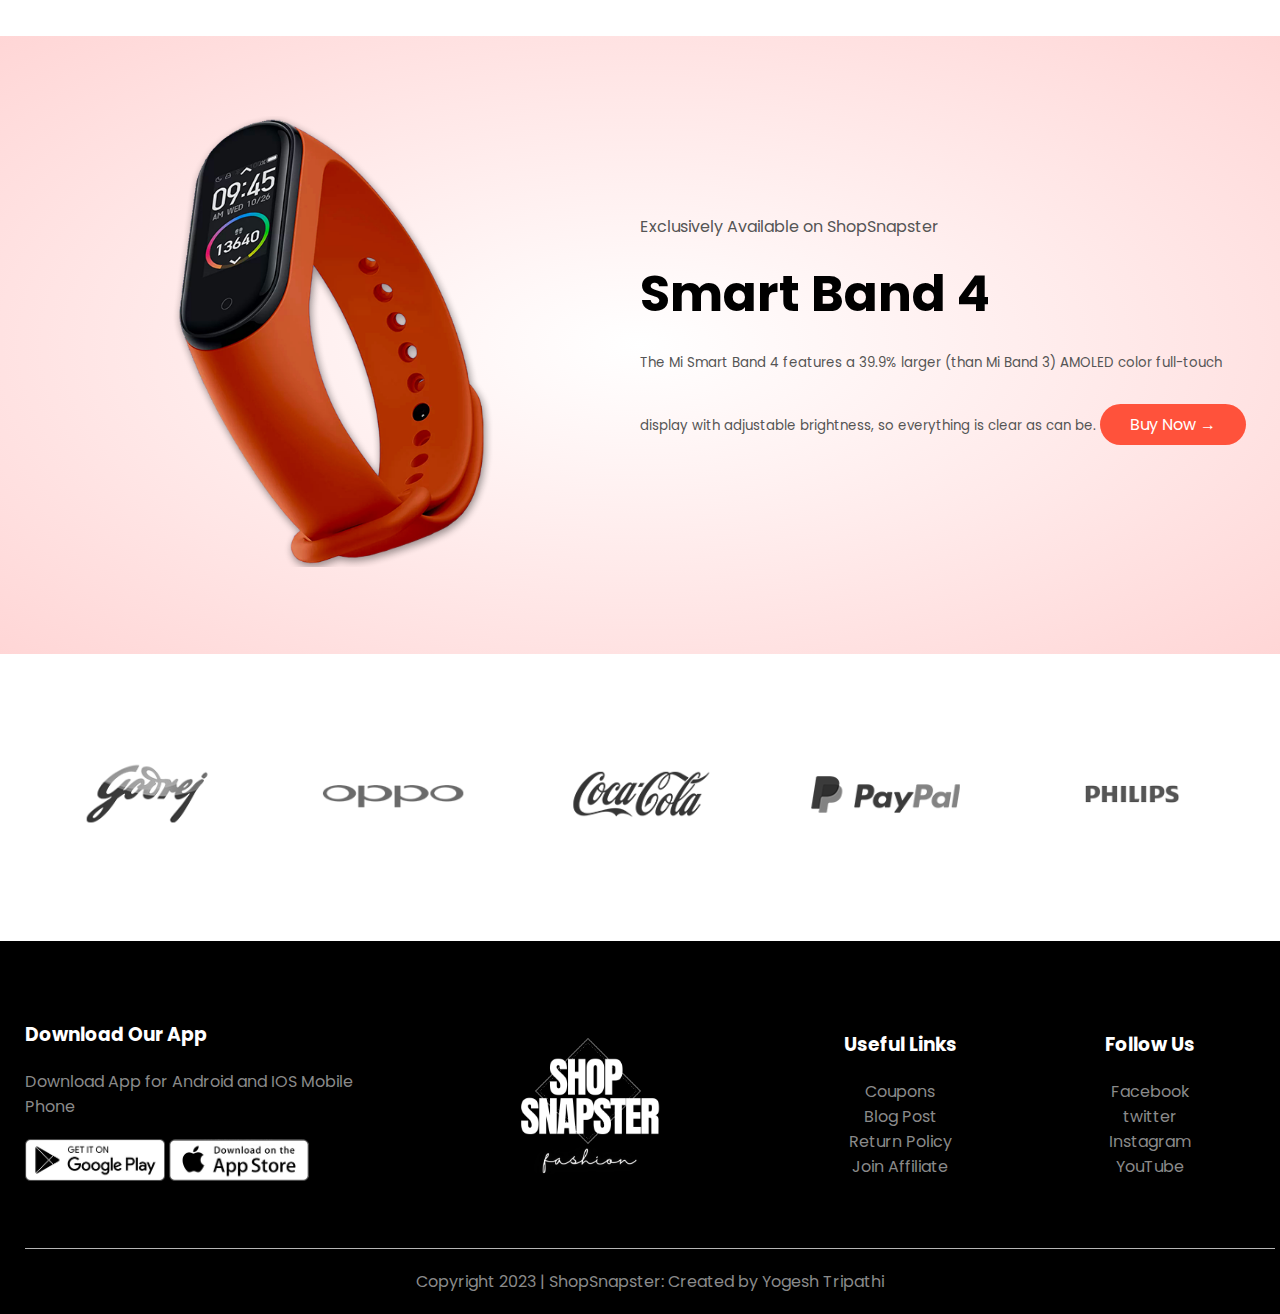
==== commit 07318d32: "Update index.html" ====
--- a/index.html
+++ b/index.html
@@ -66,7 +66,7 @@
         <h2 class="title">Featured Products</h2>
         <div class="row">
             <div class="col-4">
-                <img src="images/product-1.jpg" >
+               <a href="productdetails.html">  <img src="images/product-1.jpg" > </a> 
                 <h4>Red Printed T-Shirt</h4>
                 <div class="ratings">
                     <i class="fa fa-star" ></i>
@@ -308,4 +308,4 @@
                 }
             </script>
 </body>
-</html>+</html>
--- a/styles.css
+++ b/styles.css
@@ -0,0 +1,360 @@
+*{
+    margin: 0;
+    padding: 0;
+    box-sizing: border-box;
+}
+body{
+    font-family: 'Poppins', sans-serif;
+
+}
+
+.navbar{
+    display: flex;
+    align-items: center;
+    padding: 20px;
+}
+nav{
+    flex: 1;
+    text-align: right;
+}
+nav ul{
+    display: inline-block;
+    list-style-type: none;
+
+}
+nav ul li{
+    display: inline-block;
+    margin-right: 20px;
+}
+a{
+    text-decoration: none;
+    color: #555;
+}
+p{
+    color: #555;
+}
+.container{
+    min-width: 1300px;
+    margin: auto;
+    padding-left: 25px;
+    padding-right: 25px;
+
+}
+.row{
+    display: flex;
+    align-items: center;
+   flex-wrap: wrap ;
+   justify-content: space-around;
+
+}
+.col-2{
+    flex-basis: 50%;
+    min-width: 300px;
+}
+.col-2 img{
+    max-width: 100%;
+    padding: 50px 0;
+} 
+
+.col-2 h1{
+    font-size: 50px;
+    line-height: 60px;
+    margin: 25px 0;
+}
+
+.btn{
+    display: inline-block;
+   background: #ff523b;
+   color: #fff;
+   padding: 8px 30px;
+   margin: 30px 0;
+   border-radius: 30px;
+   transition: background 0.5s;
+
+}
+.btn:hover{
+    background: #563434;
+}
+.header{
+    background: radial-gradient(#fff, rgb(243, 243, 161));
+}
+.header .row{
+ margin-top: 70px;
+}
+.categories{
+    margin: 70px 0;
+
+}
+.col-3{
+    flex-basis: 30%;
+    min-width: 250px;
+    margin-bottom: 30px;
+}
+.col-3 img{
+    width: 100%;
+
+}
+
+.small-container{
+   min-width: 1080px;
+  margin: auto;
+  padding-left: 25px;
+  padding-right: 25px;
+}
+
+.col-4{
+   flex-basis: 25%;
+   padding: 10px;
+   min-width: 200px;
+   margin-bottom: 50px;
+   transition: transfrom 0.5s;
+}
+.col-4 img{
+    width: 100%;
+}
+.title{
+    text-align: center;
+    margin: 0 auto 80px;
+    position: relative;
+    line-height: 60px;
+    color: #555;
+}
+
+.title::after{
+    content: '';
+    background: #ff523b;
+    width: 80px;
+    height: 5px;
+    border-radius: 5px;
+    position: absolute;
+    bottom: 0;
+    left: 50%;
+    transform: translateX(-50%);
+}
+h4{
+    color: #555;
+    font-weight: normal;
+}
+.col-4 p{
+      font-size: 14px;
+}
+.rating .fa {
+    color: #ff523b;
+}
+
+.col-4:hover{
+    transform: translateY(5px );
+}
+
+.offer{
+    background: radial-gradient(#fff, #ffd6d6);
+    margin-top: 80px;
+    padding: 30px 0;
+}
+.col-2 .offer-img{
+   padding: 50px;
+}
+small{
+    color: #555;
+}
+    /*     brands     */
+.brands{
+   margin: 100px auto;
+}
+.col-5{
+    width: 160px;
+}
+.col-5 img{
+    width: 100%;
+    cursor: pointer;
+    filter: grayscale(100%);
+}
+.col-5 img:hover{
+    filter: grayscale(0);
+}
+
+      /* footer */
+
+.footer{
+    background: #000;
+    color: #8a8a8a;
+    font-size: 14;
+    padding: 60px 0 20px;
+}
+.footer p{
+    color: #8a8a8a;
+
+}
+.footer  h3{
+    color: #fff;
+    margin-bottom: 20px;
+}
+.footer-col-1, .footer-col-2, .footer-col-3, .footer-col-4{
+    min-width: 250px;
+    margin-bottom: 20px;
+
+
+}
+.footer-col-1{
+    flex-basis: 30%;
+
+}
+.footer-col-2{
+    flex: 1;
+    text-align: center;
+    
+}
+.footer-col-2 img{
+    width: 180px;
+    margin-bottom: 20px;
+
+}
+
+.footer-col-3, .footer-col-4 {
+    flex-basis: 12%;
+    text-align: center;
+
+}
+ul{
+    list-style-type: none;
+}
+.app-logo{
+    margin-top: 20px;
+}
+.app-logo img{
+    width: 140px;
+}
+.footer hr{
+    border: none;
+    background: #b5b5b5;
+    height: 1px;
+    margin: 20px 0;
+}
+.copyright{
+      text-align: center;
+}
+.menu-icon{
+    width: 28px;
+    margin-left: 20px;
+    display: none;
+}
+
+/* ----media query for menu---- */
+
+@media only screen and  (max-width:800px){
+    nav ul{
+        position: absolute;
+        top: 70px;
+        left: 0;
+        background: #333;
+
+        width: 100%;
+        overflow: hidden;
+        transition: max-height 0.5;
+
+    }
+    nav ul li{
+        display: block;
+        margin-right: 50px;
+        margin-top: 10px;
+        margin-bottom: 10px;
+
+    }
+    nav ul li a{
+        color: #fff;
+
+    }
+    .menu-icon{
+        display: block;
+        cursor:pointer;
+    }
+}
+
+ /* product page styling */
+
+ .row-2{
+    justify-content: space-between;
+    margin: 100px auto 50px;
+
+ }
+ select{
+    border: 1px solid  #ff523b;
+    padding: 5px;
+ }
+select:focus{
+    outline: none;
+}
+
+ /* cart items  */
+ .cart-page{
+   margin: 80px auto;
+ }
+ table{
+    width: 100%;
+    border-collapse: collapse;
+ }
+ .cart-info{
+    display: flex;
+    flex-wrap: wrap;
+
+ }
+ th{
+    text-align: left;
+    padding: 5px;
+    color: #fff;
+    background: #ff523b;
+    font-weight: normal;
+ }
+ td{
+    padding: 10px 5px;
+
+ }
+ td input{
+    width: 40px;
+    height: 30px;
+    padding: 5px;
+
+ }
+ td a{
+    color: #ff523b;
+    font-size: 12px;
+ }
+
+ td img{
+    width: 80px;
+    height: 80px;
+    margin-right: 10px;
+ }
+
+ .total-price{
+    display: flex;
+    justify-content: flex-end;
+
+ }
+ .total-price table{
+    border-top: 3px solid #ff523b;
+    width: 100%;
+    min-width: 350px;
+ }
+ td:last-child{
+    text-align: right;
+ }
+ th:last-child{
+    text-align: right;
+ }
+
+ /* media query for less than 600 screen size */
+
+ @media only screen and  (max-width:800px){
+    .row{
+        text-align: center;
+
+    }
+    .col-2, .col-3, .col-4{
+        flex-basis: 100%;
+
+    }
+    .cart-info p{
+      display: none;
+    }
+ }
